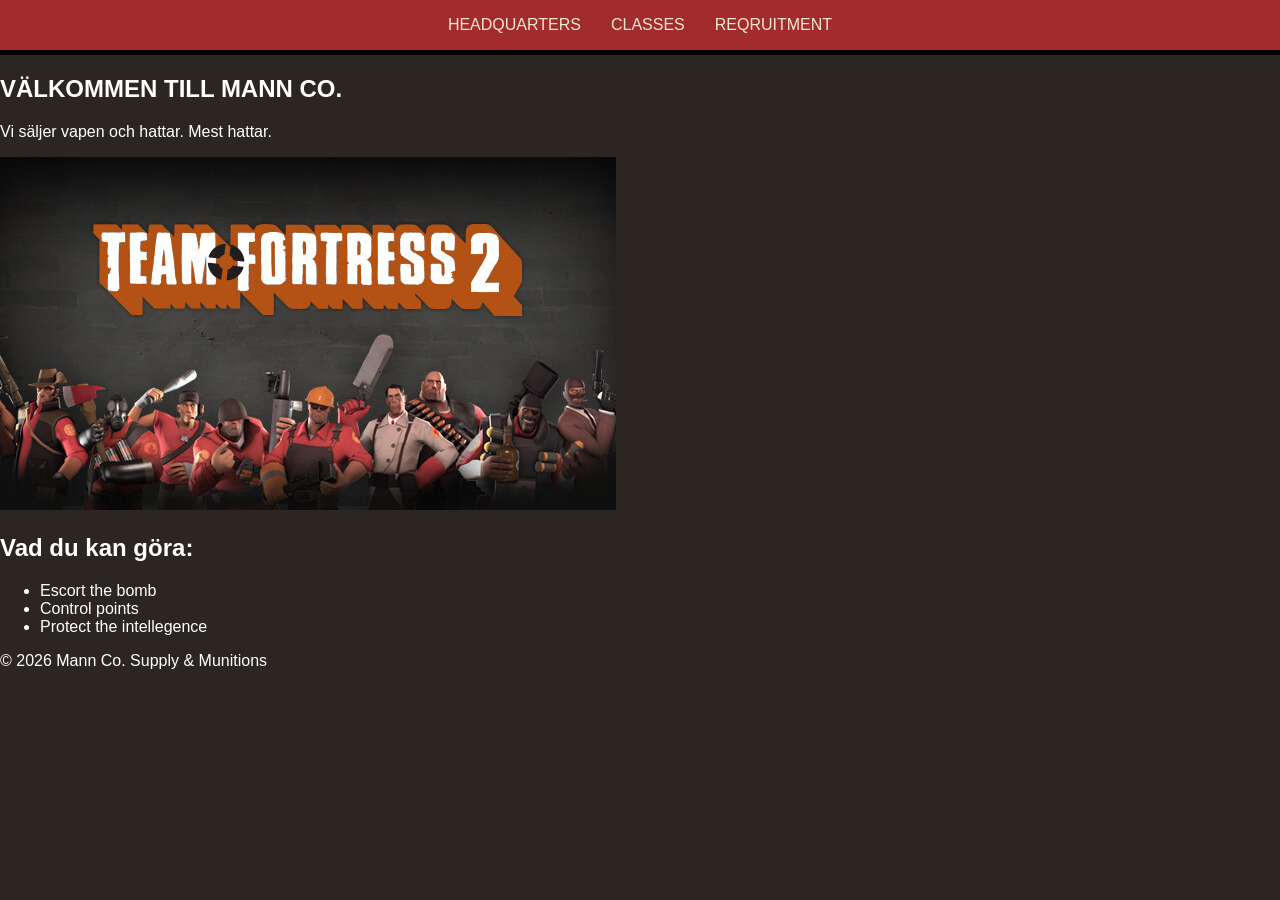
==== index.html @ c2461631 "Add files via upload" ====
<!DOCTYPE html>
<html lang="sv">
<head>
    <meta charset="UTF-8">
    <meta name="viewport" content="width=device-width, initial-scale=1.0">
    <meta name="description" content="Mann Co. - Vi säljer produkter och får jobbet gjort.">
    <title>Högkvarteret | Mann Co.</title>
    <link rel="stylesheet" href="style.css">
    <script src="script.js" defer></script>
</head>
<body>

    <header>
        <nav class="global-nav">
            <ul>
                <li><a href="index.html">Headquarters</a></li>
                <li><a href="klasser.html">Classes</a></li>
                <li><a href="rekrytering.html">Reqruitment</a></li>
            </ul>
        </nav>
    </header>

    <main class="grid-layout">
        <section class="hero">
            <h1>VÄLKOMMEN TILL MANN CO.</h1>
            <p>Vi säljer vapen och hattar. Mest hattar.</p>
            <img src="capsule_616x353.jpg" alt="De nio klasserna i Team Fortress 2" class="main-img">
        </section>

        <section class="mission">
            <h2>Vad du kan göra:</h2>
            <ul class="task-list">
                <li>Escort the bomb</li>
                <li>Control points</li>
                <li>Protect the intellegence</li>
            </ul>
        </section>
    </main>

    <footer>
        <p>&copy; 2026 Mann Co. Supply & Munitions</p>
    </footer>

</body>
</html>
---- style.css ----
body {
    font-family: 'Arial Black', sans-serif;
    background-color: #2b2622;
    color: white;
    margin: 0;
}

.global-nav {
    background-color: #a22b2b;
    padding: 1rem;
    border-bottom: 5px solid black;
}

.global-nav ul {
    list-style: none;
    display: flex;
    justify-content: center;
    margin: 0;
    padding: 0;
}

.global-nav li { margin: 0 15px; }

.global-nav a {
    color: #f0e6d2;
    text-decoration: none;
    text-transform: uppercase;
}
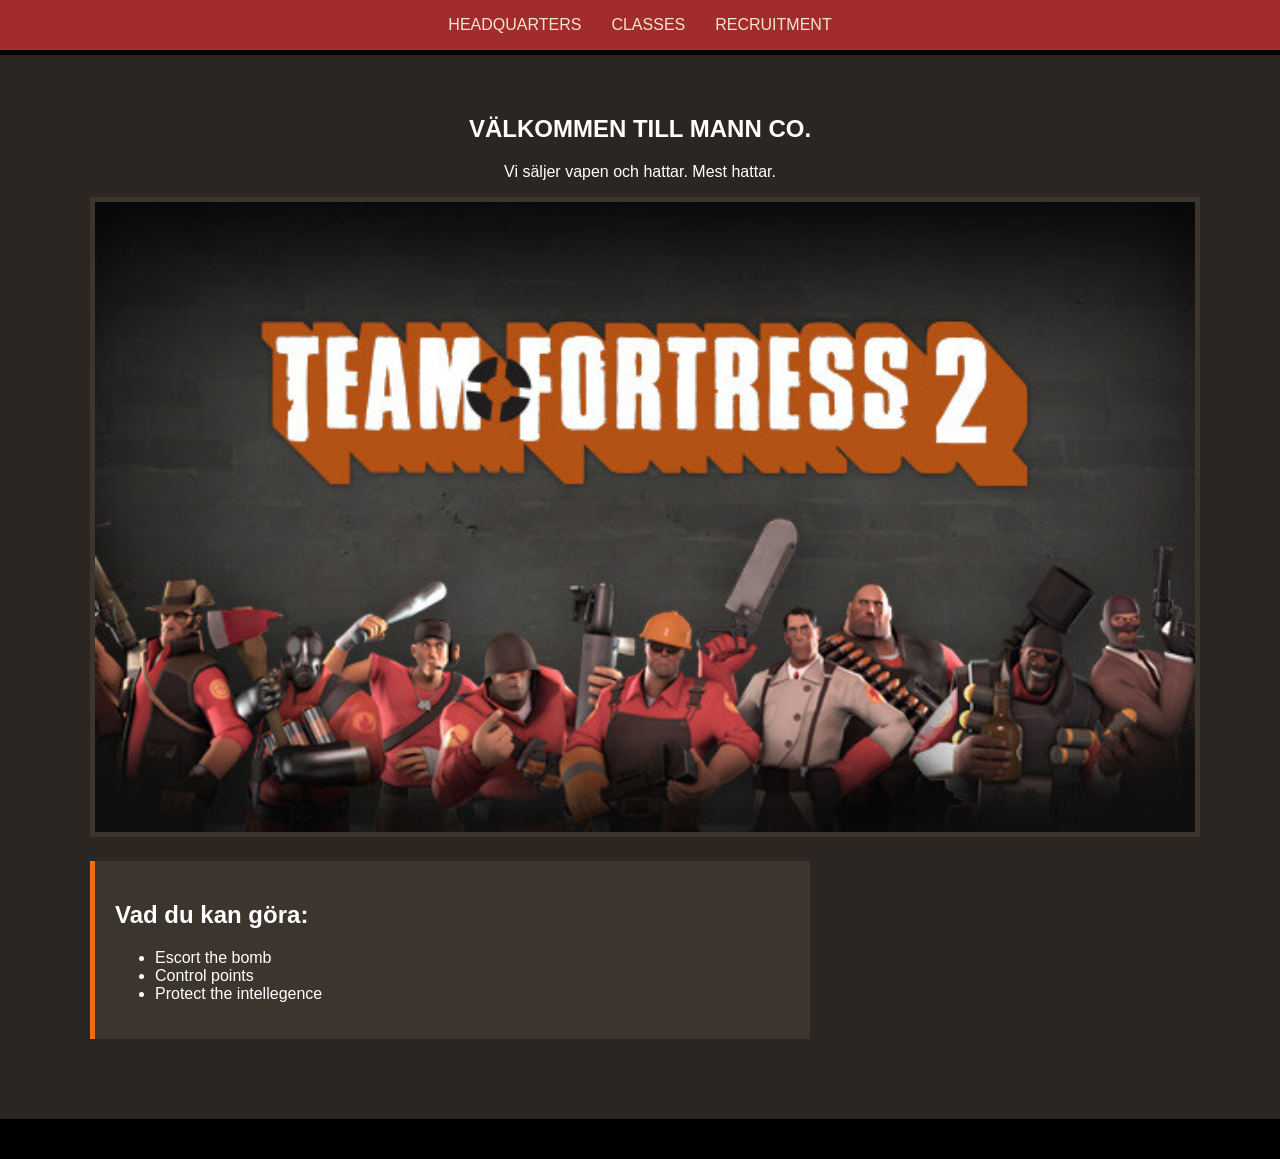
==== commit 4eee1fbb: "fixade och lade till mer på css filen" ====
--- a/index.html
+++ b/index.html
@@ -15,7 +15,7 @@
             <ul>
                 <li><a href="index.html">Headquarters</a></li>
                 <li><a href="klasser.html">Classes</a></li>
-                <li><a href="rekrytering.html">Reqruitment</a></li>
+                <li><a href="rekrytering.html">Recruitment</a></li>
             </ul>
         </nav>
     </header>
@@ -38,7 +38,6 @@
     </main>
 
     <footer>
-        <p>&copy; 2026 Mann Co. Supply & Munitions</p>
     </footer>
 
 </body>
--- a/style.css
+++ b/style.css
@@ -25,4 +25,36 @@
     color: #f0e6d2;
     text-decoration: none;
     text-transform: uppercase;
+}
+.grid-layout {
+    display: grid;
+    grid-template-columns: 2fr 1fr;
+    gap: 20px;
+    padding: 40px;
+    max-width: 1100px;
+    margin: 0 auto;
+}
+
+.hero { 
+    grid-column: 1 / span 2; 
+    text-align: center; 
+}
+
+.main-img {
+    width: 100%;
+    height: auto;
+    border: 5px solid #3c352e;
+}
+
+.mission {
+    background-color: #3c352e;
+    padding: 20px;
+    border-left: 5px solid #ef6e14;
+}
+
+footer {
+    text-align: center;
+    padding: 20px;
+    background-color: black;
+    margin-top: 40px;
 }
